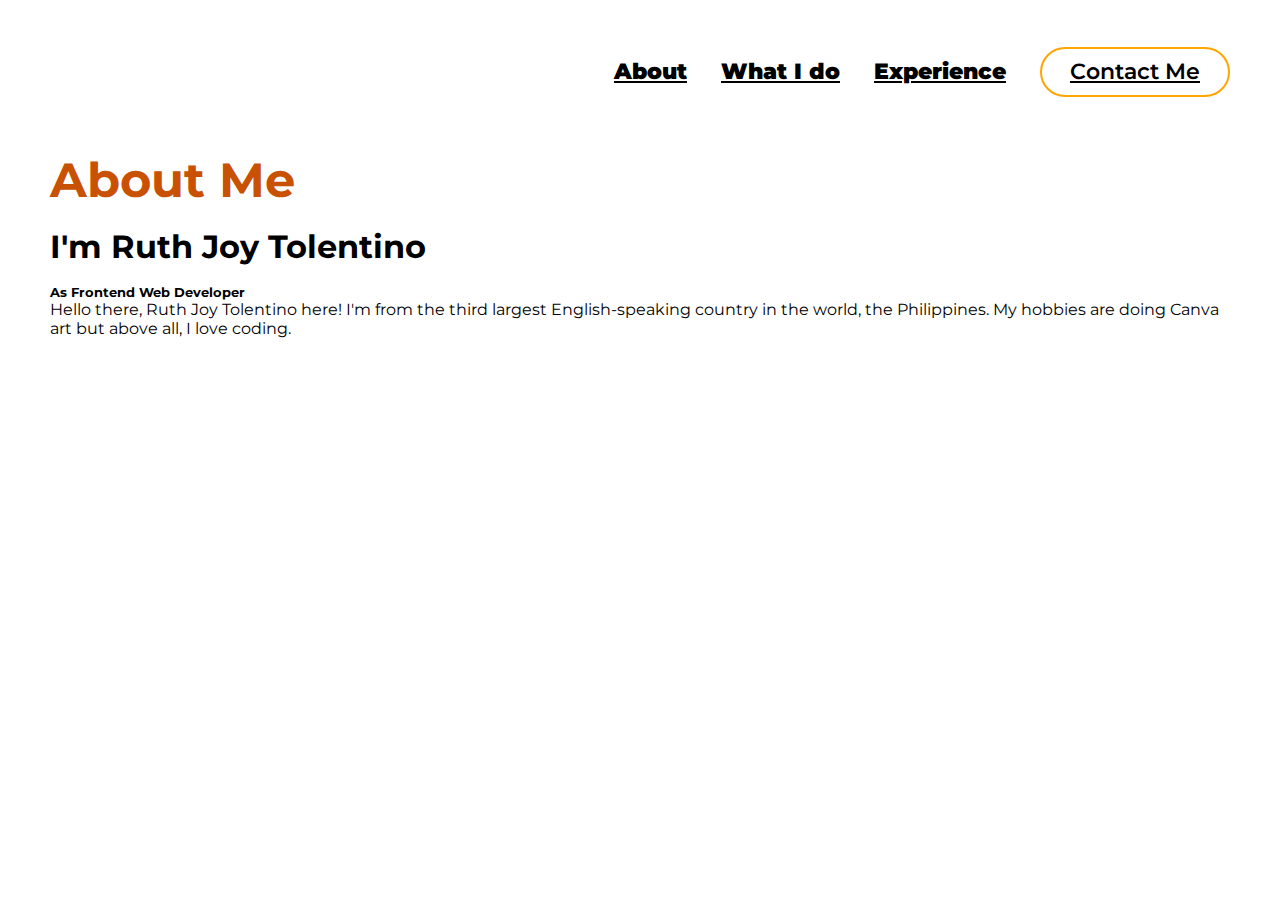
==== About Page/index.html @ ef98c2b0 "Add some folders and update design" ====
<!DOCTYPE html>
<html lang="en">
<head>
  <meta charset="UTF-8">
  <meta http-equiv="X-UA-Compatible" content="IE=edge">
  <meta name="viewport" content="width=device-width, initial-scale=1.0">
  <link rel="stylesheet" href="styles.css">
  <link rel="preconnect" href="https://fonts.googleapis.com">
  <link rel="preconnect" href="https://fonts.gstatic.com" crossorigin>
  <link href="https://fonts.googleapis.com/css2?family=Montserrat:wght@200;400;600;700;800&display=swap" rel="stylesheet">
  <link rel="stylesheet" href="https://cdnjs.cloudflare.com/ajax/libs/font-awesome/6.3.0/css/all.min.css" integrity="sha512-SzlrxWUlpfuzQ+pcUCosxcglQRNAq/DZjVsC0lE40xsADsfeQoEypE+enwcOiGjk/bSuGGKHEyjSoQ1zVisanQ==" crossorigin="anonymous" referrerpolicy="no-referrer" />
  <title>What I Do</title>

</head>
<body>
  <section class="About">
    <main class="main-container">
      <header>
        <div class="logo">
          <a href="/Home Page/index.html">
            <i class="fa-solid fa-registered"></i>
          </a>
        </div>

        <nav>
          <div class="hamb">
              <span></span>
              <span></span>
              <span></span>   
          </div>

          <ul class="nav-list">
            <li><a href="/About Page/index.html">About</a></li>
            <li><a href="#">What I do</a></li>
            <li><a href="#">Experience</a></li>
            <li class="btn"><a href="#">Contact Me</a></li>
          </ul>
        </nav>
        </header>

      <div class="about-container">
        <div class="about-text">
          <h3>About Me</h3>
          <h4>I'm Ruth Joy Tolentino</h4>
            <h5>As <span>Frontend Web Developer</span></h5>
          <p>Hello there, Ruth Joy Tolentino here! I'm from the third largest English-speaking country in the world, the Philippines. My hobbies are doing Canva art  but above all, I love coding.</p>
        </div> 
          <div>
    </main>
</section>
  
  
</body>
</html>
---- About Page/styles.css ----
* {
  margin: 0;
  padding: 0;
  box-sizing: border-box;
  font-family: 'montserrat', sans-serif;
}
body {
  display: flex;
  flex-wrap: wrap;
}

.main-container {
  width: 1280px;
  max-width: 95%;
  margin: 0 auto;
  padding: 0px 18px;
}

.About {
  position: relative;
  width: 100%;
  height: 100%;
  min-height: 100vh;

  background: url(/images/Portfolio\ \(2\).svg);
  background-size: cover;
  
}

header {
  display: flex;
  flex-wrap: nowrap;
  align-items: center;
  justify-content: space-between;
  padding: 40px 0 30px;
}

.logo i {
  width: 60px;
  height: 60px;
  display: inline-flex;
  align-items: center;
  justify-content: center;
  
  background: transparent;
  color:#C85103;
  font-size: 32px;
  
}

nav .hamb {
  position: absolute;
  width: 30px;
  height: 22px;
  right: 3%;
  top: 55px;
  z-index: 5;
  display: none;

  background: #FFA500;
  cursor: pointer;
}

nav .hamb span {
  width: 100%;
  height: 2px;
  display: block;
  
  background: #C85103;
  transition: .3s;
  transition-property: transform,opacity;
}

nav .hamb span:nth-child(2) {
  margin: 6px 0px;
}

nav .nav-list {
  list-style: none;
}

nav .nav-list li {
  display: inline-block; 
}

nav .nav-list li a {
  color: #000000;
  margin-left: 30px;
  font-size: 22px;
  font-weight: 900;
}

nav .nav-list li:not(:last-child) a:hover {
  color:#C85103;
  transition: .4s;
}

nav .nav-list li.btn a {
  display: inline-block;
  border: 2px solid #FFA500;
  padding: 10px 28px;
  border-radius: 28px;
  line-height: 1.2;
  color: #000000;
  font-weight: 600;

  background: transparent;
}

nav .nav-list li.btn:hover a {
  background: #fff;
  color: #C85103;
  border: 1px double transparent;
  transition: .4s;
}

.About {
  position: relative;
  width: 100%;
  height: 100%;
  min-height: 100vh;

  background: url(/images/Portfolio\ \(2\).svg);
  background-size: cover;
  
}
.about-container h3 {
  color: #C85103;
  font-size: 48px;
  font-weight: bold;
  line-height: 1.2;
  margin: 18px 0 18px;
}

.about-container h4 {
  color: #000000;
  font-size: 32px;
  font-weight: bold;
  line-height: 1.2;
  margin: 18px 0 18px;
}

.about-container h4 {
  color: #000000;
  font-size: 32px;
  font-weight: bold;
  line-height: 1.2;
  margin: 18px 0 18px;
}
/* Tablet Devices */
@media screen and (min-width: 375px) and (max-width: 960px) {
  nav .hamb {
    display: initial;
  }
  .click {
    top: 45px;
  }
  .click span {
    position: absolute;
    margin-top: 12px;
  }
  .click span:first-child {
    transform: rotate(-35deg);
  }
  .click span:nth-child(2) {
    opacity: 0;
    margin: 0;
  }
  .click span:last-child {
    transform: rotate(35deg);
    top: 0;
  }
  
  nav .nav-list {
    position: absolute;
    top: 90px;
    right: 0;
    bottom: 0;
    width: 50%;
    height: 50%;
    background: #C85103;
    z-index: 2;
    padding: 6% 9%;
    transition: .3s right;
    border-radius: 10px;
  }

  nav .nav-list li {
    display: block;
  }

  nav .nav-list li a {
    display: block;
    font-size: 18px;
    font-weight: lighter;
    text-align: center;
    margin-left: 0;
    margin-bottom: 40px;
  }

  nav .nav-list li.btn a {
    position: absolute;
    font-size: 14px;
    right: 20%;
    left: 20%;
    padding: 7px 15px;
  }

}
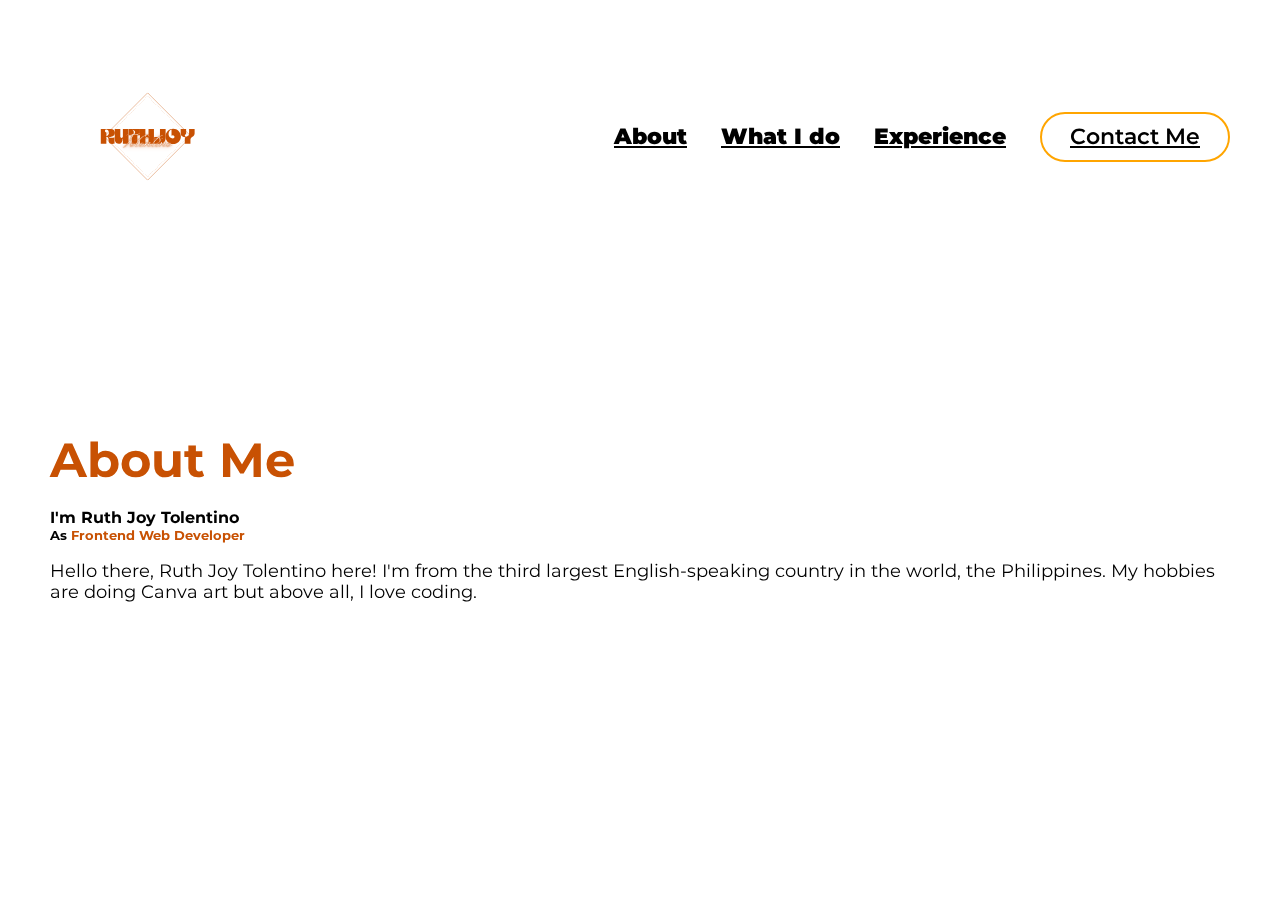
==== commit 450f8d93: "Add logo images and fix its position" ====
--- a/About Page/index.html
+++ b/About Page/index.html
@@ -9,7 +9,7 @@
   <link rel="preconnect" href="https://fonts.gstatic.com" crossorigin>
   <link href="https://fonts.googleapis.com/css2?family=Montserrat:wght@200;400;600;700;800&display=swap" rel="stylesheet">
   <link rel="stylesheet" href="https://cdnjs.cloudflare.com/ajax/libs/font-awesome/6.3.0/css/all.min.css" integrity="sha512-SzlrxWUlpfuzQ+pcUCosxcglQRNAq/DZjVsC0lE40xsADsfeQoEypE+enwcOiGjk/bSuGGKHEyjSoQ1zVisanQ==" crossorigin="anonymous" referrerpolicy="no-referrer" />
-  <title>What I Do</title>
+  <title>About</title>
 
 </head>
 <body>
@@ -17,9 +17,7 @@
     <main class="main-container">
       <header>
         <div class="logo">
-          <a href="/Home Page/index.html">
-            <i class="fa-solid fa-registered"></i>
-          </a>
+          <a href="/Home Page/index.html"><img src="/images/logo.svg" class="hide-bg"></a>
         </div>
 
         <nav>
@@ -42,7 +40,7 @@
         <div class="about-text">
           <h3>About Me</h3>
           <h4>I'm Ruth Joy Tolentino</h4>
-            <h5>As <span>Frontend Web Developer</span></h5>
+          <h5>As <span>Frontend Web Developer</span></h5>
           <p>Hello there, Ruth Joy Tolentino here! I'm from the third largest English-speaking country in the world, the Philippines. My hobbies are doing Canva art  but above all, I love coding.</p>
         </div> 
           <div>
--- a/About Page/styles.css
+++ b/About Page/styles.css
@@ -22,7 +22,7 @@
   height: 100%;
   min-height: 100vh;
 
-  background: url(/images/Portfolio\ \(2\).svg);
+  background color: #fff;
   background-size: cover;
   
 }
@@ -35,17 +35,20 @@
   padding: 40px 0 30px;
 }
 
-.logo i {
-  width: 60px;
-  height: 60px;
-  display: inline-flex;
-  align-items: center;
-  justify-content: center;
-  
-  background: transparent;
-  color:#C85103;
-  font-size: 32px;
-  
+.logo {
+  display: flex;
+  flex-direction: row ;
+  padding: 20px;   
+
+}
+
+img {
+  width: 150px;
+}
+
+.hide-bg{
+  mix-blend-mode: multiply;
+  filter: contrast(1);
 }
 
 nav .hamb {
@@ -114,16 +117,19 @@
   transition: .4s;
 }
 
-.About {
-  position: relative;
-  width: 100%;
-  height: 100%;
-  min-height: 100vh;
-
-  background: url(/images/Portfolio\ \(2\).svg);
-  background-size: cover;
-  
-}
+span {
+  color: #C85103;
+}
+
+.about-container {
+  padding-top: 150px;
+}
+
+.container .about-text {
+  margin: 0 auto;
+}
+
+
 .about-container h3 {
   color: #C85103;
   font-size: 48px;
@@ -132,7 +138,15 @@
   margin: 18px 0 18px;
 }
 
-.about-container h4 {
+.about-container h3 {
+  color: #C85103;
+  font-size: 48px;
+  font-weight: bold;
+  line-height: 1.2;
+  margin: 18px 0 18px;
+}
+
+.about-container h4 h5 {
   color: #000000;
   font-size: 32px;
   font-weight: bold;
@@ -140,12 +154,13 @@
   margin: 18px 0 18px;
 }
 
-.about-container h4 {
-  color: #000000;
-  font-size: 32px;
-  font-weight: bold;
-  line-height: 1.2;
-  margin: 18px 0 18px;
+.about-container p {
+  color: #000000;
+  font-size: 18px;
+  line-height: 1.2;
+  margin: 18px 0 18px;
+  
+
 }
 /* Tablet Devices */
 @media screen and (min-width: 375px) and (max-width: 960px) {
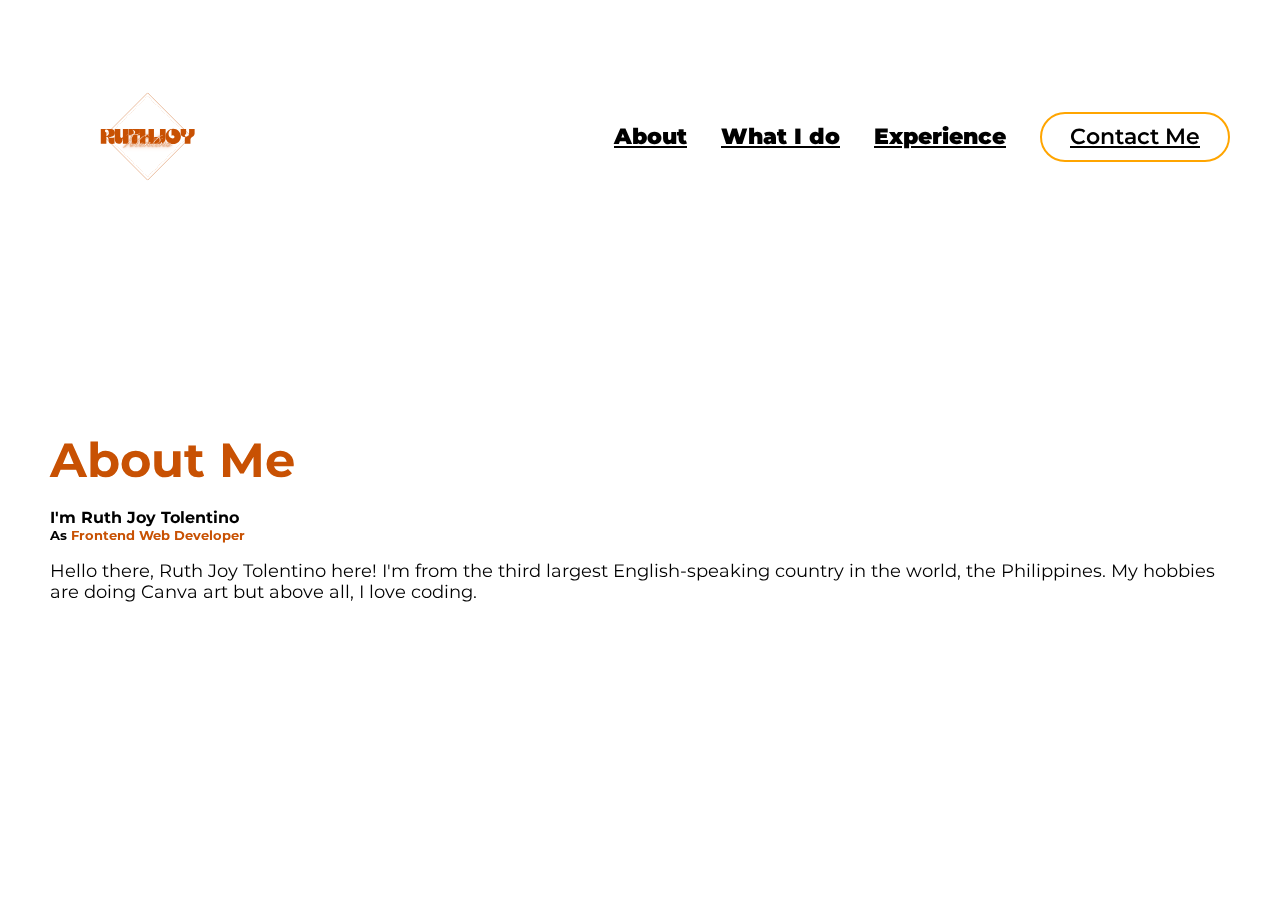
==== commit 2455b63f: "Update the title" ====
--- a/About Page/index.html
+++ b/About Page/index.html
@@ -9,7 +9,7 @@
   <link rel="preconnect" href="https://fonts.gstatic.com" crossorigin>
   <link href="https://fonts.googleapis.com/css2?family=Montserrat:wght@200;400;600;700;800&display=swap" rel="stylesheet">
   <link rel="stylesheet" href="https://cdnjs.cloudflare.com/ajax/libs/font-awesome/6.3.0/css/all.min.css" integrity="sha512-SzlrxWUlpfuzQ+pcUCosxcglQRNAq/DZjVsC0lE40xsADsfeQoEypE+enwcOiGjk/bSuGGKHEyjSoQ1zVisanQ==" crossorigin="anonymous" referrerpolicy="no-referrer" />
-  <title>About</title>
+  <title>About Me</title>
 
 </head>
 <body>
--- a/About Page/styles.css
+++ b/About Page/styles.css
@@ -4,6 +4,7 @@
   box-sizing: border-box;
   font-family: 'montserrat', sans-serif;
 }
+
 body {
   display: flex;
   flex-wrap: wrap;
@@ -22,9 +23,7 @@
   height: 100%;
   min-height: 100vh;
 
-  background color: #fff;
-  background-size: cover;
-  
+  background-color: #fff;
 }
 
 header {
